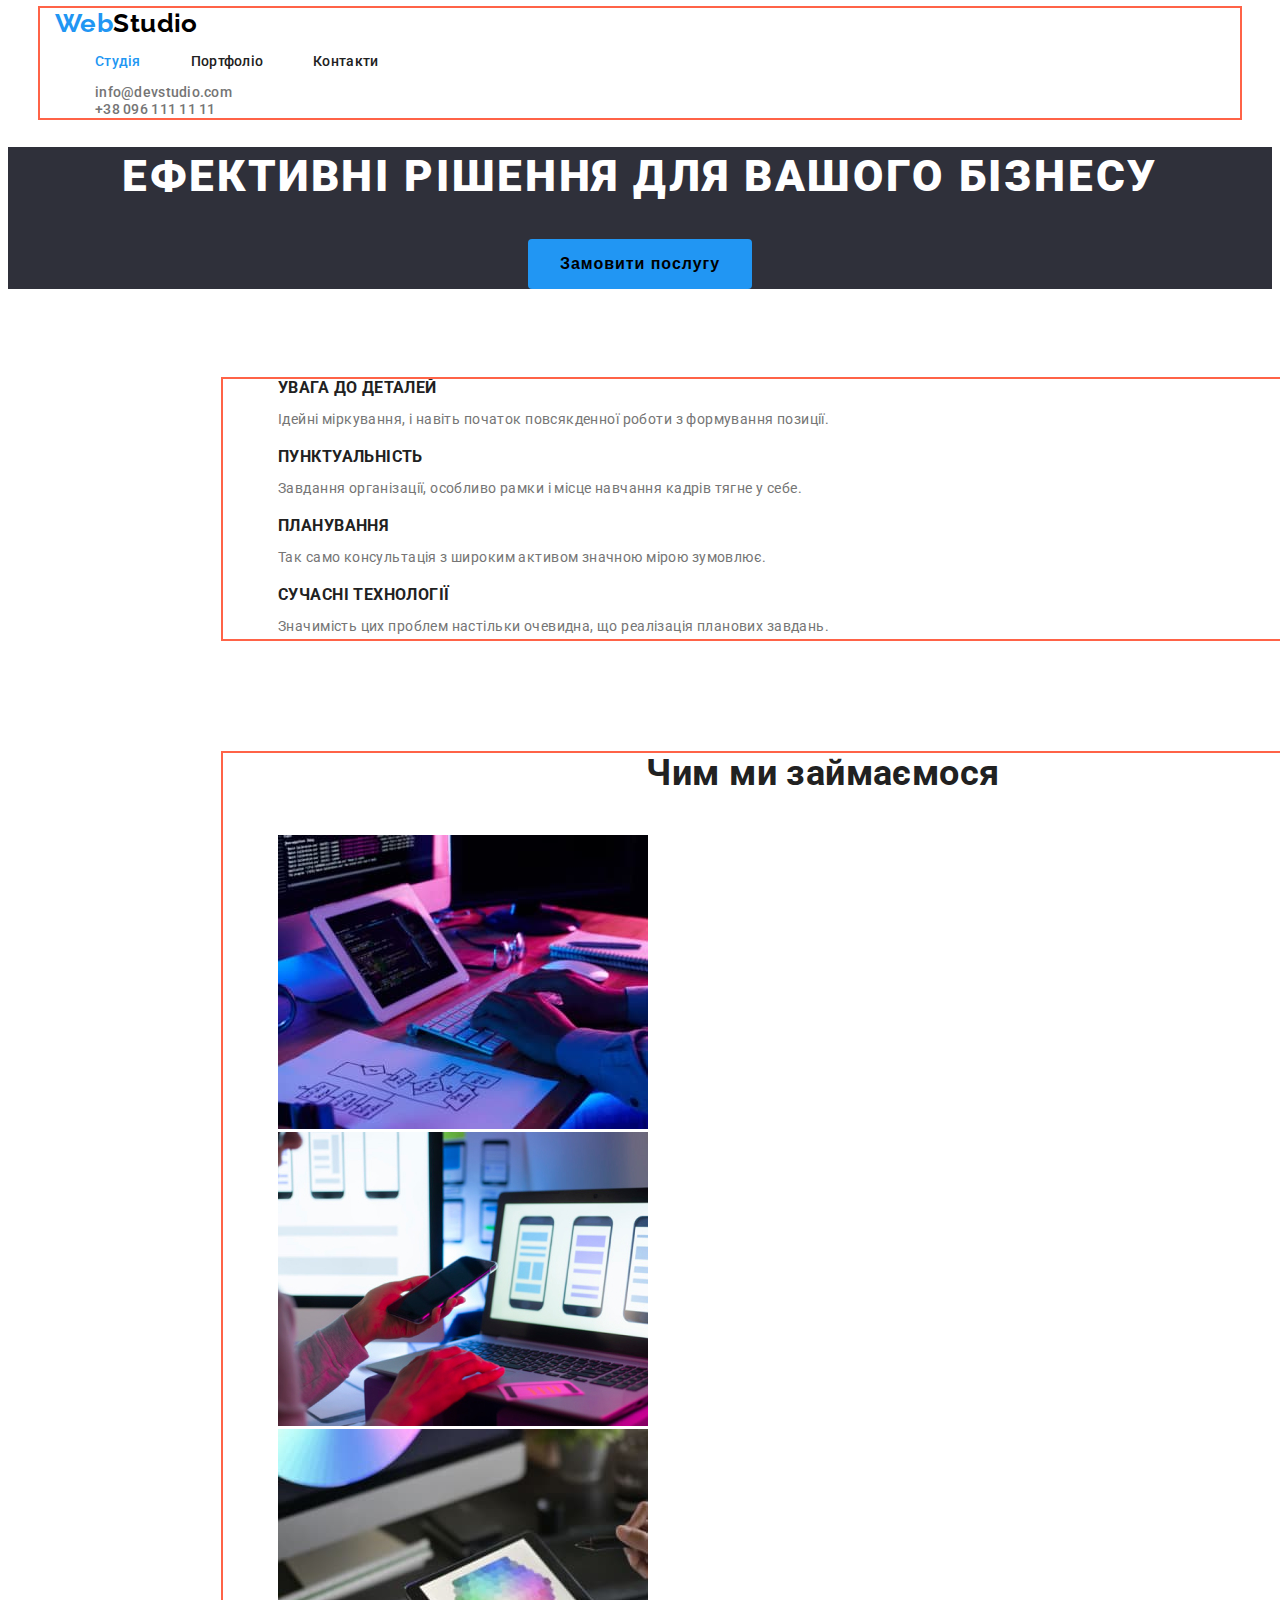
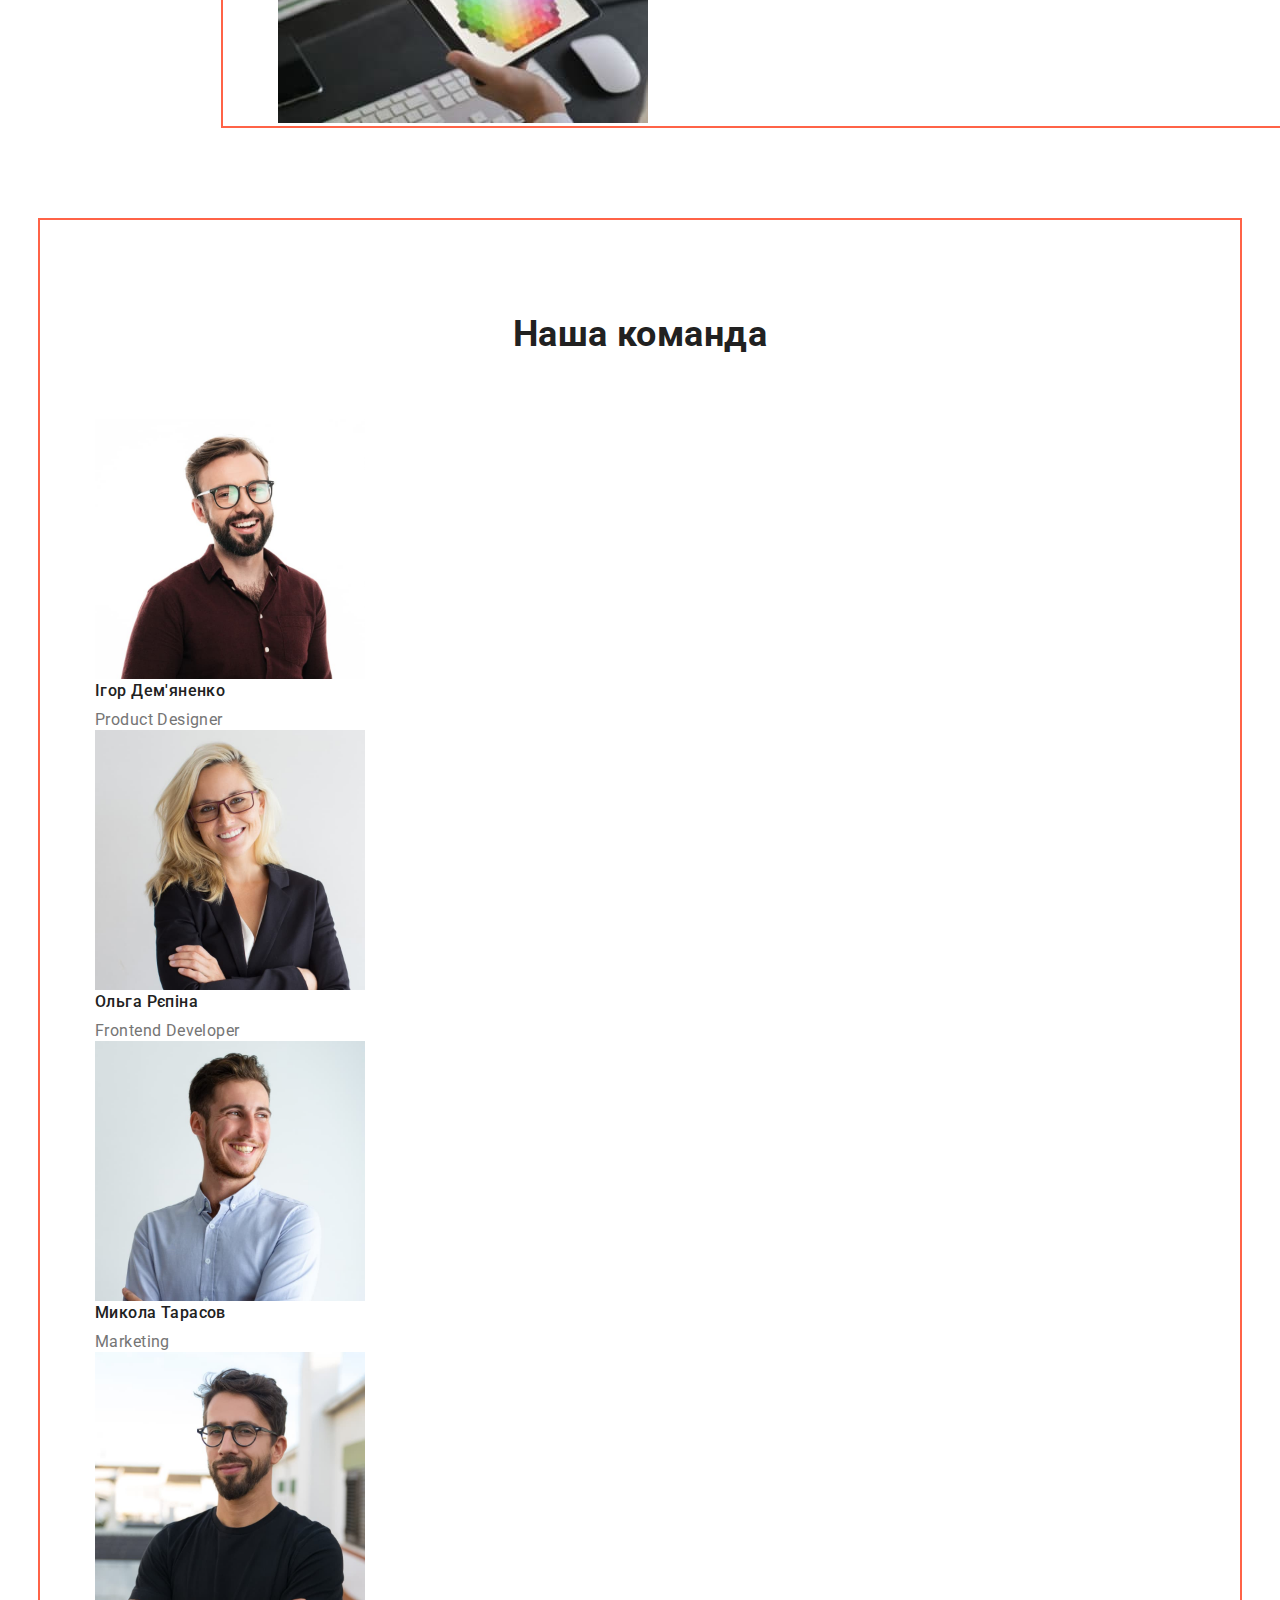
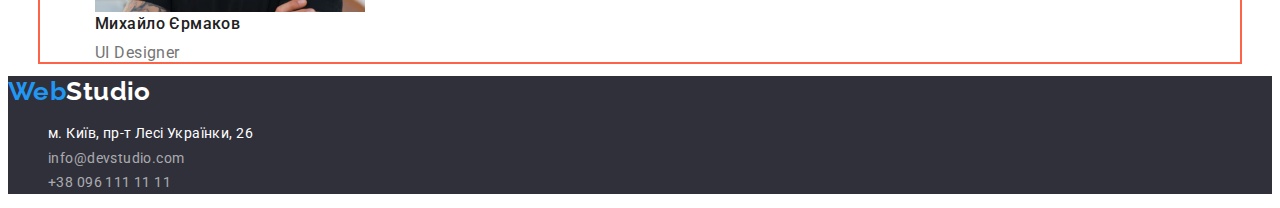
==== index.html @ e4b573ba "Додає код" ====
<!DOCTYPE html>
<html lang="uk">
<head>
    <meta charset="UTF-8">
    <meta http-equiv="X-UA-Compatible" content="IE=edge">
    <meta name="viewport" content="width=device-width, initial-scale=1.0">
    <title>Document</title>
   
    <link href="https://fonts.googleapis.com/css2?family=Raleway:wght@700&family=Roboto:wght@400;500;700;900&display=swap"
        rel="stylesheet">
    
    <link rel="stylesheet" href="./css/styles.css">
</head>
<body>

    <!-- Шапка сайта -->
    <header>
        <div class="container">
            <a lang="en" href="./index.html" class="header-logo"><span class="web">Web</span><span
                    class="header-studio">Studio</span></a>
            <nav>
                <ul class="header-list">
                    <li class="item"><a href="" class="link current">Студія</a></li>
                    <li class="item"><a href="./portfolio.html" class="link">Портфоліо</a></li>
                    <li class="item"><a href="" class="link">Контакти</a></li>
                </ul>
            </nav>
            <ul>
                <li><a href="mailto:info@devstudio.com" class="address-mail">info@devstudio.com</a></li>
                <li><a href="tel:+380961111111" class="address-tel">+38 096 111 11 11</a></li>
            </ul>
        </div>
    </header>
    
    <!-- Тіло сайта -->
    <main>
        <!--Секція герой-->
        <section class="hero-section">
            <h1 class="hero-title">ЕФЕКТИВНІ РІШЕННЯ ДЛЯ ВАШОГО БІЗНЕСУ</h1>
            <button type="button" class="hero-button">Замовити послугу</button>
        </section>
    
        <!--Наші особливості-->
        <section class="feature-section">
            <div class="container">
                <h2 class="visually-hidden">Наші особливості</h2>
                <ul>
                    <li>
                        <h3 class="feature-title">УВАГА ДО ДЕТАЛЕЙ</h3>
                        <p class="feature-text">Ідейні міркування, і навіть початок повсякденної роботи з формування позиції.</p>
                    </li>
                    <li>
                        <h3 class="feature-title">ПУНКТУАЛЬНІСТЬ</h3>
                        <p class="feature-text">Завдання організації, особливо рамки і місце навчання кадрів тягне у себе.</p>
                    </li>
                    <li>
                        <h3 class="feature-title">ПЛАНУВАННЯ</h3>
                        <p class="feature-text">Так само консультація з широким активом значною мірою зумовлює.</p>
                    </li>
                    <li>
                        <h3 class="feature-title">СУЧАСНІ ТЕХНОЛОГІЇ</h3>
                        <p class="feature-text">Значимість цих проблем настільки очевидна, що реалізація планових завдань.</p>
                    </li>
                </ul>
            </div>
        </section>
    
        <!--Що ми робимо?-->
        <section class="our-work-section">
            <div class="container">
                <h2 class="our-work-title">Чим ми займаємося</h2>
                <ul>
                    <li><img src="./images/img_1.jpg" alt="Написання коду" width="370"></li>
                    <li><img src="./images/img_2.jpg" alt="Створення дизайну проекту" width="370"></li>
                    <li><img src="./images/img_3.jpg" alt="Вибір кольорів для дизайну" width="370"></li>
                </ul>
            </div>
        </section>
    
        <!--Наша команда-->
        <section class="team-section">
            <div class="container">
                <h2 class="team-title">Наша команда</h2>
                <ul>
                    <li>
                        <img src="./images/img(2)_1.jpg" alt="Product Designer" width="270">
                        <h3 class="member-team-title">Ігор Дем'яненко</h3>
                        <p class="member-team-text">Product Designer</p>
                    </li>
                    <li>
                        <img src="./images/img(2)_2.jpg" alt="Frontend Developer" width="270">
                        <h3 class="member-team-title">Ольга Рєпіна</h3>
                        <p class="member-team-text">Frontend Developer</p>
                    </li>
                    <li>
                        <img src="./images/img(2)_3.jpg" alt="Marketing" width="270">
                        <h3 class="member-team-title">Микола Тарасов</h3>
                        <p class="member-team-text">Marketing</p>
                    </li>
                    <li>
                        <img src="./images/img(2)_4.jpg" alt="UI Designer" width="270">
                        <h3 class="member-team-title">Михайло Єрмаков</h3>
                        <p class="member-team-text">UI Designer</p>
                    </li>
                </ul>
            </div>
        </section>
    </main>
    
    <!-- Підвал -->
    <footer class="footer">
        <a lang="en" href="./index.html" class="footer-logo"><span class="web">Web</span><span class="footer-studio">Studio</span></a>
        <!-- Контакти -->
        <address class="address">
            <ul>
                <li><a href="https://goo.gl/maps/zjAsH4ex7NeBcbjW6" target="_blank" class="footer-link">м. Київ, пр-т Лесі Українки, 26</a></li>
                <li><a href="mailto:info@devstudio.com" class="address-footer-mail">info@devstudio.com</a></li>
                <li><a href="tel:+380961111111" class="address-footer-tel">+38 096 111 11 11</a></li>
            </ul>
        </address>
    </footer>
</body>
</html>
---- css/styles.css ----
/* INDEX.HTML */

:root {
    --primary-text-color: #757575;
    --title-text-color: #212121;
    --accent-color: #2196F3;
}

*,
*::before,
*::after {
    box-sizing: border-box;
}

body {
    font-family: 'Roboto', sans-serif;
    font-size: 14px;
    letter-spacing: 0.03em;
    color:#212121;
}

ul {
    list-style:none;
}

.container {
    margin-left: auto;
    margin-right: auto;
    width: 1200px;
    outline: 2px solid tomato;
    padding-left: 15px;
    padding-right: 15px;
}

/* header */

.header-logo {
    text-decoration: none;
}

.footer-logo {
    text-decoration: none;
}

.web {
    font-family: 'Raleway';
    font-weight: 700;
    font-size: 26px;
    line-height: 1.19;
    color: var(--accent-color);
}

.header-studio {
    font-family: 'Raleway';
    font-weight: 700;
    font-size: 26px;
    line-height: 1.19;
    color: #000000;
}

.footer-studio {
    font-family: 'Raleway';
    font-weight: 700;
    font-size: 26px;
    line-height: 1.19;
    color: #FFFFFF;
}

.header-list {
    display: flex;
}

.header-list .item {
    margin-right: 50px;
}

.header-list .item:last-child {
    margin-right: 0px;
}

.link.current {
    color: var(--accent-color)
}

.link {
    color: var(--title-text-color);
    font-weight: 500;
    line-height: 1.14;
    letter-spacing: 0.02em;
    text-decoration: none;
}

.link:hover,
.link:focus {
    color: var(--accent-color);
}

.address-mail,
.address-tel {
    color: var(--primary-text-color);
    font-weight: 500;
    line-height: 1.14;
    letter-spacing: 0.02em;
    text-decoration: none;
}
.address-mail:hover,
.address-mail:focus {
    color: var(--accent-color);
}

.address-tel:hover,
.address-tel:focus {
    color: var(--accent-color);
}

/* main */
.visually-hidden {
    position: absolute;
    white-space: nowrap;
    width: 1px;
    height: 1px;
    overflow: hidden;
    border: 0;
    padding: 0;
    clip: rect(0 0 0 0);
    clip-path: inset(50%);
    margin: -1px;
}

/* hero-section */
.hero-section {
    text-align: center;
    background-color: #2F303A;
}

.hero-title {
    margin-bottom: 32px;
    color: #FFFFFF;
    font-weight: 900;
    font-size: 44px;
    line-height: 1.36;
    text-align: center;
    letter-spacing: 0.06em;
    text-transform: uppercase;
}

.hero-button {
    display: inline-block;
    border: 0px;
    border-radius: 4px;
    padding: 10px 32px;

    background-color: var(--accent-color);
   
    font-weight: 700;
    font-size: 16px;
    line-height: 1.87;
    align-items: center;
    text-align: center;
    letter-spacing: 0.06em;
    cursor: pointer;
}

/* feature-section */
.feature-section {
    padding: 74px 215px 100px;
}

.feature-title {
    margin-bottom: 10px;

    color: var(--title-text-color);
    font-weight: 700;
    line-height: 1.14;
    text-transform: uppercase;
}

.feature-text {
    margin-top: 0px;
    color: var(--primary-text-color);
    line-height: 1.71;
}

/* our-work-section */

.our-work-section {
    margin: 0px 215px 94px;
}

.our-work-title {
    margin-top: 0px;
    margin-bottom: 40px;

    color: var(--title-text-color);
    font-weight: 700;
    font-size: 36px;
    line-height: 1.16;
    text-align: center;
}

.team-title {
    color: var(--title-text-color);
    font-weight: 700;
    font-size: 36px;
    line-height: 1.16;
    text-align: center;
}

/* team-section */
.team-title {
    margin: 0px;
    padding-top: 94px;
    padding-bottom: 50px;
}

.member-team-title {
    margin-top: 0px;
    margin-bottom: 10px;

    color: var(--title-text-color);
    font-weight: 500;
    font-size: 16px;
    line-height: 1.18;
}

.member-team-text {
    margin: 0px;

    color: var(--primary-text-color);
    font-size: 16px;
    line-height: 1.18;
}

/* footer */

.footer {
    background-color: #2F303A;
}

.footer-link {
    color: #FFFFFF;
    font-style: normal;
    line-height: 1.74;
    text-decoration: none;
}

.address-footer-mail,
.address-footer-tel {
    color: rgba(255, 255, 255, 0.6);
    font-style: normal;
    line-height: 1.74;
    text-decoration: none;
}

/* PORTFOLIO.HTML */

.portfolio-link {
    text-decoration: none;
}

.filter-list {
    font-family: inherit;
}

.filter-button {
    color: var(--title-text-color);
    background-color: #F5F4FA;
    font-weight: 500;
    font-size: 16px;
    line-height: 1.6;
    cursor: pointer;
}

.filter-button:hover,
.filter-button:focus {
    color: #FFFFFF;
    background: var(--accent-color);
}

.filter-title {
    color: var(--title-text-color);
    font-weight: 700;
    font-size: 18px;
    line-height: 2;    
    letter-spacing: 0.06em;
}

.filter-text {
    color: var(--primary-text-color);
    font-size: 16px;
    line-height: 1.87;
}
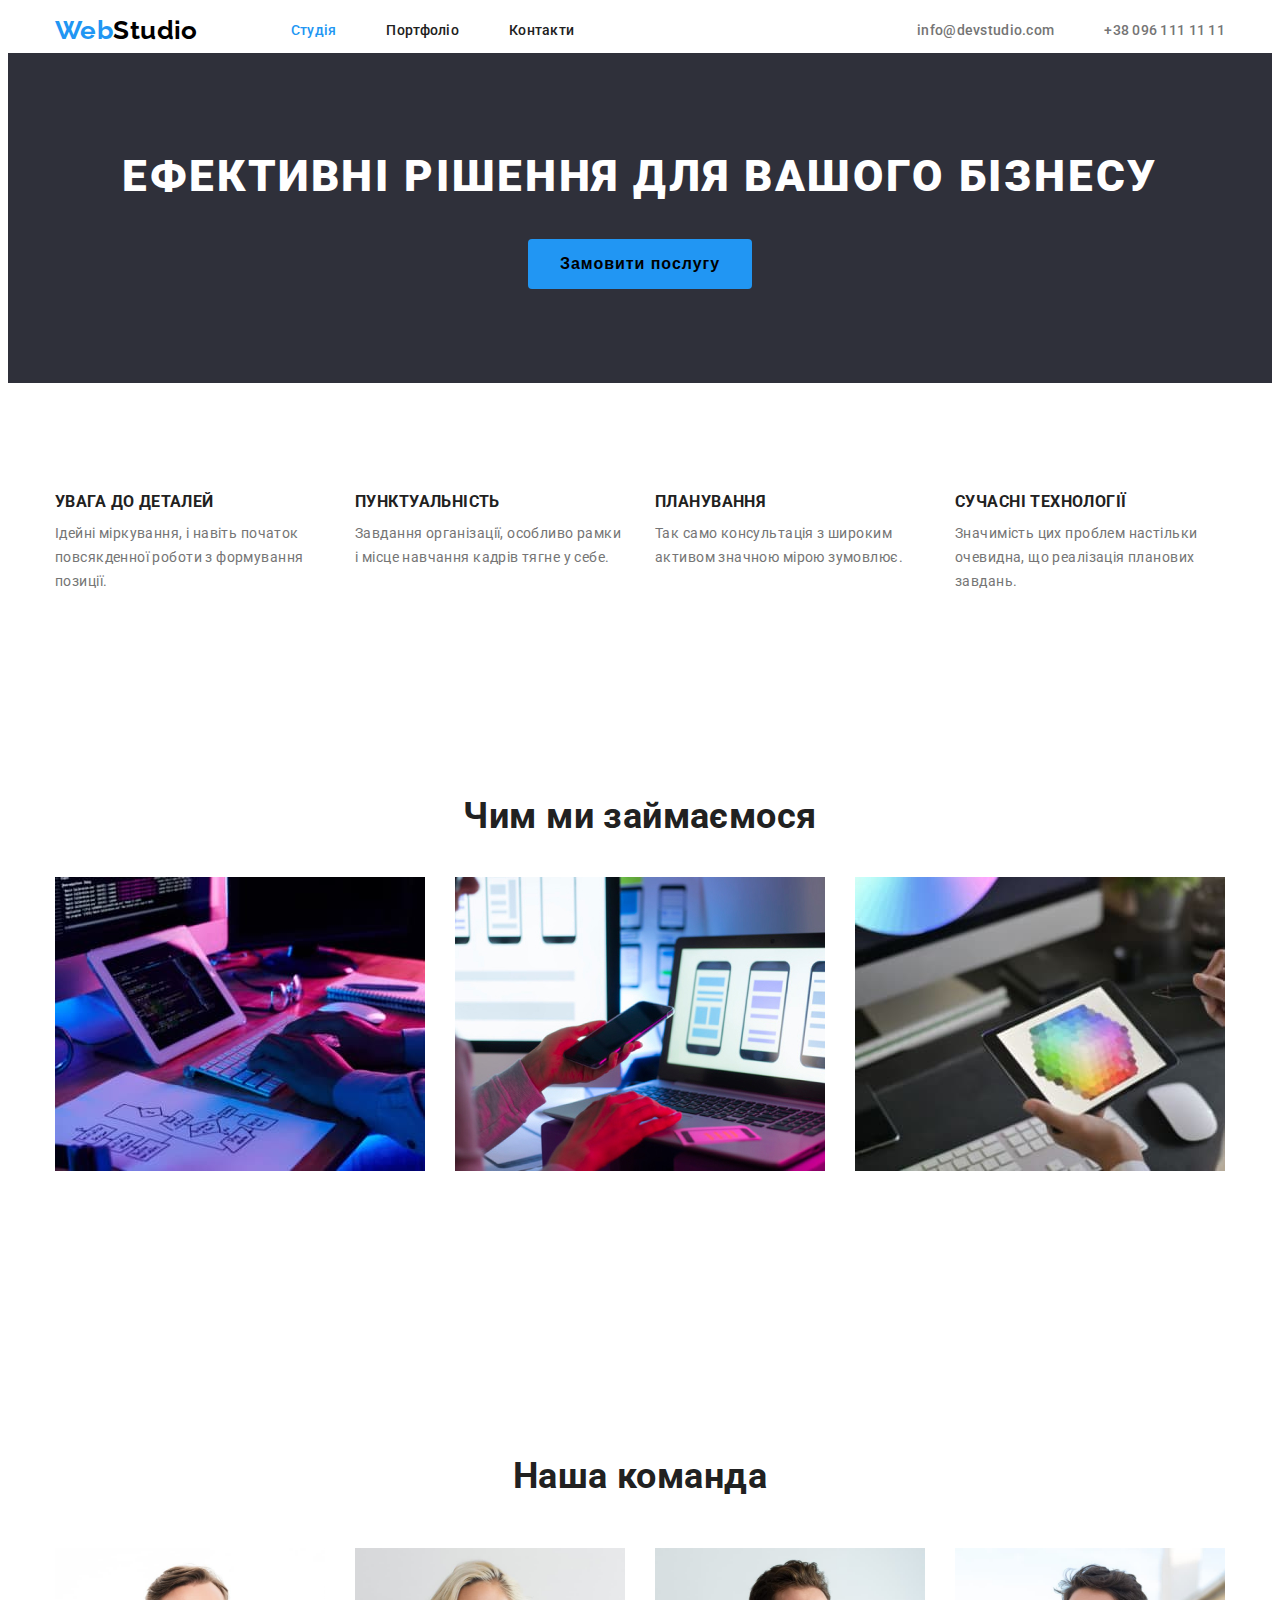
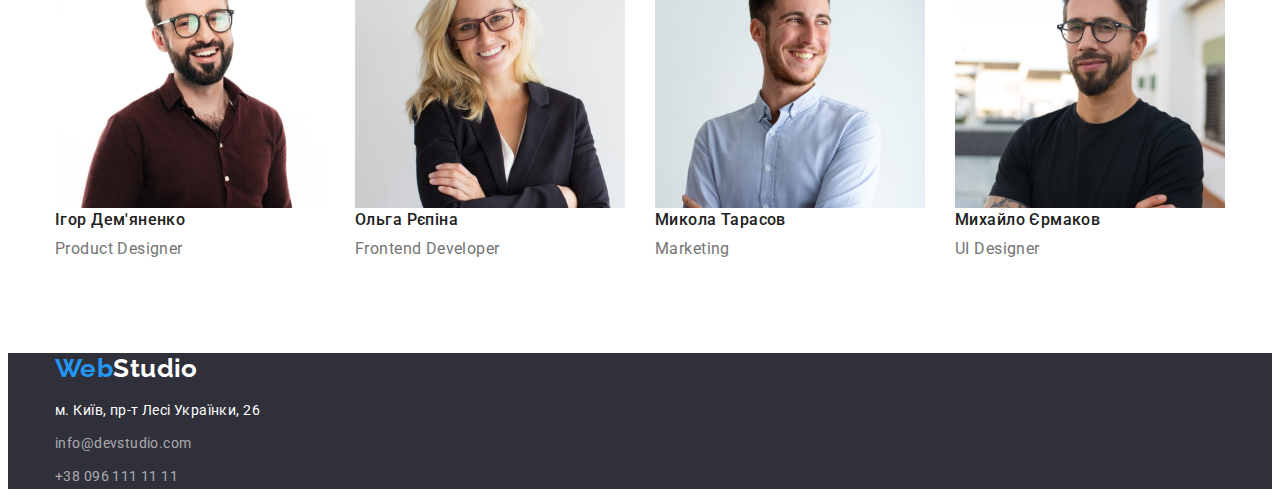
==== commit d30b3f36: "Написав код" ====
--- a/index.html
+++ b/index.html
@@ -15,49 +15,50 @@
 
     <!-- Шапка сайта -->
     <header>
-        <div class="container">
-            <a lang="en" href="./index.html" class="header-logo"><span class="web">Web</span><span
-                    class="header-studio">Studio</span></a>
-            <nav>
-                <ul class="header-list">
-                    <li class="item"><a href="" class="link current">Студія</a></li>
-                    <li class="item"><a href="./portfolio.html" class="link">Портфоліо</a></li>
-                    <li class="item"><a href="" class="link">Контакти</a></li>
-                </ul>
-            </nav>
-            <ul>
-                <li><a href="mailto:info@devstudio.com" class="address-mail">info@devstudio.com</a></li>
-                <li><a href="tel:+380961111111" class="address-tel">+38 096 111 11 11</a></li>
+        <nav class="container main-nav">
+            <a lang="en" href="./index.html" class="header-logo"><span class="web">Web</span><span class="header-studio">Studio</span></a>
+
+            <ul class="header-list">
+                <li class="item"><a href="" class="link current">Студія</a></li>
+                <li class="item"><a href="./portfolio.html" class="link">Портфоліо</a></li>
+                <li class="item"><a href="" class="link">Контакти</a></li>
             </ul>
-        </div>
+
+            <ul class="header-address-list">
+                <li class="item"><a href="mailto:info@devstudio.com" class="address-mail">info@devstudio.com</a></li>
+                <li class="item"><a href="tel:+380961111111" class="address-tel">+38 096 111 11 11</a></li>
+            </ul>
+        </nav>
     </header>
     
     <!-- Тіло сайта -->
     <main>
         <!--Секція герой-->
         <section class="hero-section">
-            <h1 class="hero-title">ЕФЕКТИВНІ РІШЕННЯ ДЛЯ ВАШОГО БІЗНЕСУ</h1>
-            <button type="button" class="hero-button">Замовити послугу</button>
+            <div class="container">
+                <h1 class="hero-title">ЕФЕКТИВНІ РІШЕННЯ ДЛЯ ВАШОГО БІЗНЕСУ</h1>
+                <button type="button" class="hero-button">Замовити послугу</button>
+            </div>
         </section>
     
         <!--Наші особливості-->
         <section class="feature-section">
-            <div class="container">
+            <div class="container main-feature">
                 <h2 class="visually-hidden">Наші особливості</h2>
-                <ul>
-                    <li>
+                <ul class="feature-list">
+                    <li class="item">
                         <h3 class="feature-title">УВАГА ДО ДЕТАЛЕЙ</h3>
                         <p class="feature-text">Ідейні міркування, і навіть початок повсякденної роботи з формування позиції.</p>
                     </li>
-                    <li>
+                    <li class="item">
                         <h3 class="feature-title">ПУНКТУАЛЬНІСТЬ</h3>
                         <p class="feature-text">Завдання організації, особливо рамки і місце навчання кадрів тягне у себе.</p>
                     </li>
-                    <li>
+                    <li class="item">
                         <h3 class="feature-title">ПЛАНУВАННЯ</h3>
                         <p class="feature-text">Так само консультація з широким активом значною мірою зумовлює.</p>
                     </li>
-                    <li>
+                    <li class="item">
                         <h3 class="feature-title">СУЧАСНІ ТЕХНОЛОГІЇ</h3>
                         <p class="feature-text">Значимість цих проблем настільки очевидна, що реалізація планових завдань.</p>
                     </li>
@@ -69,10 +70,10 @@
         <section class="our-work-section">
             <div class="container">
                 <h2 class="our-work-title">Чим ми займаємося</h2>
-                <ul>
-                    <li><img src="./images/img_1.jpg" alt="Написання коду" width="370"></li>
-                    <li><img src="./images/img_2.jpg" alt="Створення дизайну проекту" width="370"></li>
-                    <li><img src="./images/img_3.jpg" alt="Вибір кольорів для дизайну" width="370"></li>
+                <ul class="work-list">
+                    <li class="item"><img src="./images/img_1.jpg" alt="Написання коду" width="370"></li>
+                    <li class="item"><img src="./images/img_2.jpg" alt="Створення дизайну проекту" width="370"></li>
+                    <li class="item"><img src="./images/img_3.jpg" alt="Вибір кольорів для дизайну" width="370"></li>
                 </ul>
             </div>
         </section>
@@ -81,23 +82,23 @@
         <section class="team-section">
             <div class="container">
                 <h2 class="team-title">Наша команда</h2>
-                <ul>
-                    <li>
+                <ul class="team-list">
+                    <li class="item">
                         <img src="./images/img(2)_1.jpg" alt="Product Designer" width="270">
                         <h3 class="member-team-title">Ігор Дем'яненко</h3>
                         <p class="member-team-text">Product Designer</p>
                     </li>
-                    <li>
+                    <li class="item">
                         <img src="./images/img(2)_2.jpg" alt="Frontend Developer" width="270">
                         <h3 class="member-team-title">Ольга Рєпіна</h3>
                         <p class="member-team-text">Frontend Developer</p>
                     </li>
-                    <li>
+                    <li class="item">
                         <img src="./images/img(2)_3.jpg" alt="Marketing" width="270">
                         <h3 class="member-team-title">Микола Тарасов</h3>
                         <p class="member-team-text">Marketing</p>
                     </li>
-                    <li>
+                    <li class="item">
                         <img src="./images/img(2)_4.jpg" alt="UI Designer" width="270">
                         <h3 class="member-team-title">Михайло Єрмаков</h3>
                         <p class="member-team-text">UI Designer</p>
@@ -109,15 +110,19 @@
     
     <!-- Підвал -->
     <footer class="footer">
-        <a lang="en" href="./index.html" class="footer-logo"><span class="web">Web</span><span class="footer-studio">Studio</span></a>
-        <!-- Контакти -->
-        <address class="address">
-            <ul>
-                <li><a href="https://goo.gl/maps/zjAsH4ex7NeBcbjW6" target="_blank" class="footer-link">м. Київ, пр-т Лесі Українки, 26</a></li>
-                <li><a href="mailto:info@devstudio.com" class="address-footer-mail">info@devstudio.com</a></li>
-                <li><a href="tel:+380961111111" class="address-footer-tel">+38 096 111 11 11</a></li>
-            </ul>
-        </address>
+        <div class="container">
+            <a lang="en" href="./index.html" class="footer-logo"><span class="web">Web</span><span
+                    class="footer-studio">Studio</span></a>
+            <!-- Контакти -->
+            <address class="address">
+                <ul class="footer-list">
+                    <li class="item"><a href="https://goo.gl/maps/zjAsH4ex7NeBcbjW6" target="_blank" class="footer-link">м. Київ,
+                            пр-т Лесі Українки, 26</a></li>
+                    <li class="item"><a href="mailto:info@devstudio.com" class="address-footer-mail">info@devstudio.com</a></li>
+                    <li class="item"><a href="tel:+380961111111" class="address-footer-tel">+38 096 111 11 11</a></li>
+                </ul>
+            </address>
+        </div>
     </footer>
 </body>
 </html>--- a/css/styles.css
+++ b/css/styles.css
@@ -24,21 +24,22 @@
 }
 
 .container {
+    padding-left: 15px;
+    padding-right: 15px;
     margin-left: auto;
     margin-right: auto;
+
     width: 1200px;
-    outline: 2px solid tomato;
-    padding-left: 15px;
-    padding-right: 15px;
+    /* outline: 2px solid tomato; */
 }
 
 /* header */
+.main-nav {
+    display: flex;
+    align-items: center;
+}
 
 .header-logo {
-    text-decoration: none;
-}
-
-.footer-logo {
     text-decoration: none;
 }
 
@@ -68,6 +69,8 @@
 
 .header-list {
     display: flex;
+    padding: 0px;
+    margin-left: 93px;
 }
 
 .header-list .item {
@@ -93,6 +96,16 @@
 .link:hover,
 .link:focus {
     color: var(--accent-color);
+}
+
+.header-address-list {
+    display: flex;
+    padding: 0;
+    margin-left: auto;
+}
+
+.header-address-list .item + .item {
+    margin-left: 50px;
 }
 
 .address-mail,
@@ -129,11 +142,15 @@
 
 /* hero-section */
 .hero-section {
+    padding-top: 94px;
+    padding-bottom: 94px;
+
     text-align: center;
     background-color: #2F303A;
 }
 
 .hero-title {
+    margin-top: 0;
     margin-bottom: 32px;
     color: #FFFFFF;
     font-weight: 900;
@@ -163,7 +180,25 @@
 
 /* feature-section */
 .feature-section {
-    padding: 74px 215px 100px;
+    padding-top: 94px;
+    padding-bottom: 94px;
+    margin: 0;
+}
+
+.feature-list {
+    display: flex;
+    margin: 0;
+    padding: 0;
+}
+
+.feature-list .item {
+    margin-right: 30px;
+
+    width: 270px;
+}
+
+.feature-list .item:last-child {
+    margin-right: 0px;
 }
 
 .feature-title {
@@ -184,7 +219,23 @@
 /* our-work-section */
 
 .our-work-section {
-    margin: 0px 215px 94px;
+    padding-top: 94px;
+    padding-bottom: 94px;
+    margin: 0;
+}
+
+.work-list {
+    display: flex;
+    margin: 0;
+    padding: 0;
+}
+
+.work-list .item {
+    margin-right: 30px;
+}
+
+.work-list .item:last-child {
+    margin-right: 0px;
 }
 
 .our-work-title {
@@ -198,7 +249,31 @@
     text-align: center;
 }
 
+/* team-section */
+.team-section {
+    padding-top: 94px;
+    padding-bottom: 94px;
+}
+
+.team-list {
+    display: flex;
+    margin: 0;
+    padding: 0;
+}
+
+.team-list .item {
+    margin-right: 30px;
+}
+
+.team-list .item:last-child {
+    margin-right: 0px;
+}
+
 .team-title {
+    margin: 0px;
+    padding-top: 94px;
+    padding-bottom: 50px;
+
     color: var(--title-text-color);
     font-weight: 700;
     font-size: 36px;
@@ -206,13 +281,6 @@
     text-align: center;
 }
 
-/* team-section */
-.team-title {
-    margin: 0px;
-    padding-top: 94px;
-    padding-bottom: 50px;
-}
-
 .member-team-title {
     margin-top: 0px;
     margin-bottom: 10px;
@@ -235,6 +303,24 @@
 
 .footer {
     background-color: #2F303A;
+}
+
+.footer-logo {
+    margin-bottom: 20px;
+
+    text-decoration: none;
+}
+
+.footer-list {
+    padding: 0;
+}
+
+.footer-list .item {
+    width: 230px;
+}
+
+.footer-list .item {
+    margin-bottom: 9px;
 }
 
 .footer-link {
@@ -253,17 +339,34 @@
 }
 
 /* PORTFOLIO.HTML */
-
-.portfolio-link {
-    text-decoration: none;
+.filter-section {
+    padding-top: 94px;
+    padding-bottom: 94px;
+    margin: 0;
 }
 
 .filter-list {
+    display: flex;
+    margin: 0;
+    padding: 0px;
+    justify-content: center;
+}
+
+.filter-list .item {
+    margin-right: 8px;
+}
+
+.filter-list .item:last-child {
+    margin-right: 0px;
+}
+
+.filter-button {
+    padding: 6px 22px;
+    border: 0px;
+    border-radius: 4px;
+
+    color: var(--title-text-color);
     font-family: inherit;
-}
-
-.filter-button {
-    color: var(--title-text-color);
     background-color: #F5F4FA;
     font-weight: 500;
     font-size: 16px;
@@ -277,6 +380,37 @@
     background: var(--accent-color);
 }
 
+/* Роботи */
+.port-work-section {
+    padding-top: 94px;
+    padding-bottom: 94px;
+    margin: 0;
+}
+
+.port-work-list {
+    display: flex;
+    margin: 0;
+    padding: 0px;
+    flex-wrap: wrap;
+}
+
+.port-work-list .item {
+    margin-right: 30px;
+    margin-bottom: 30px;
+}
+
+.port-work-list .item:nth-child(3n) {
+    margin-right: 0px;
+}
+
+.port-work-list .item:nth-child(n + 7) {
+    margin-bottom: 0px;
+}
+
+.portfolio-link {
+    text-decoration: none;
+}
+
 .filter-title {
     color: var(--title-text-color);
     font-weight: 700;
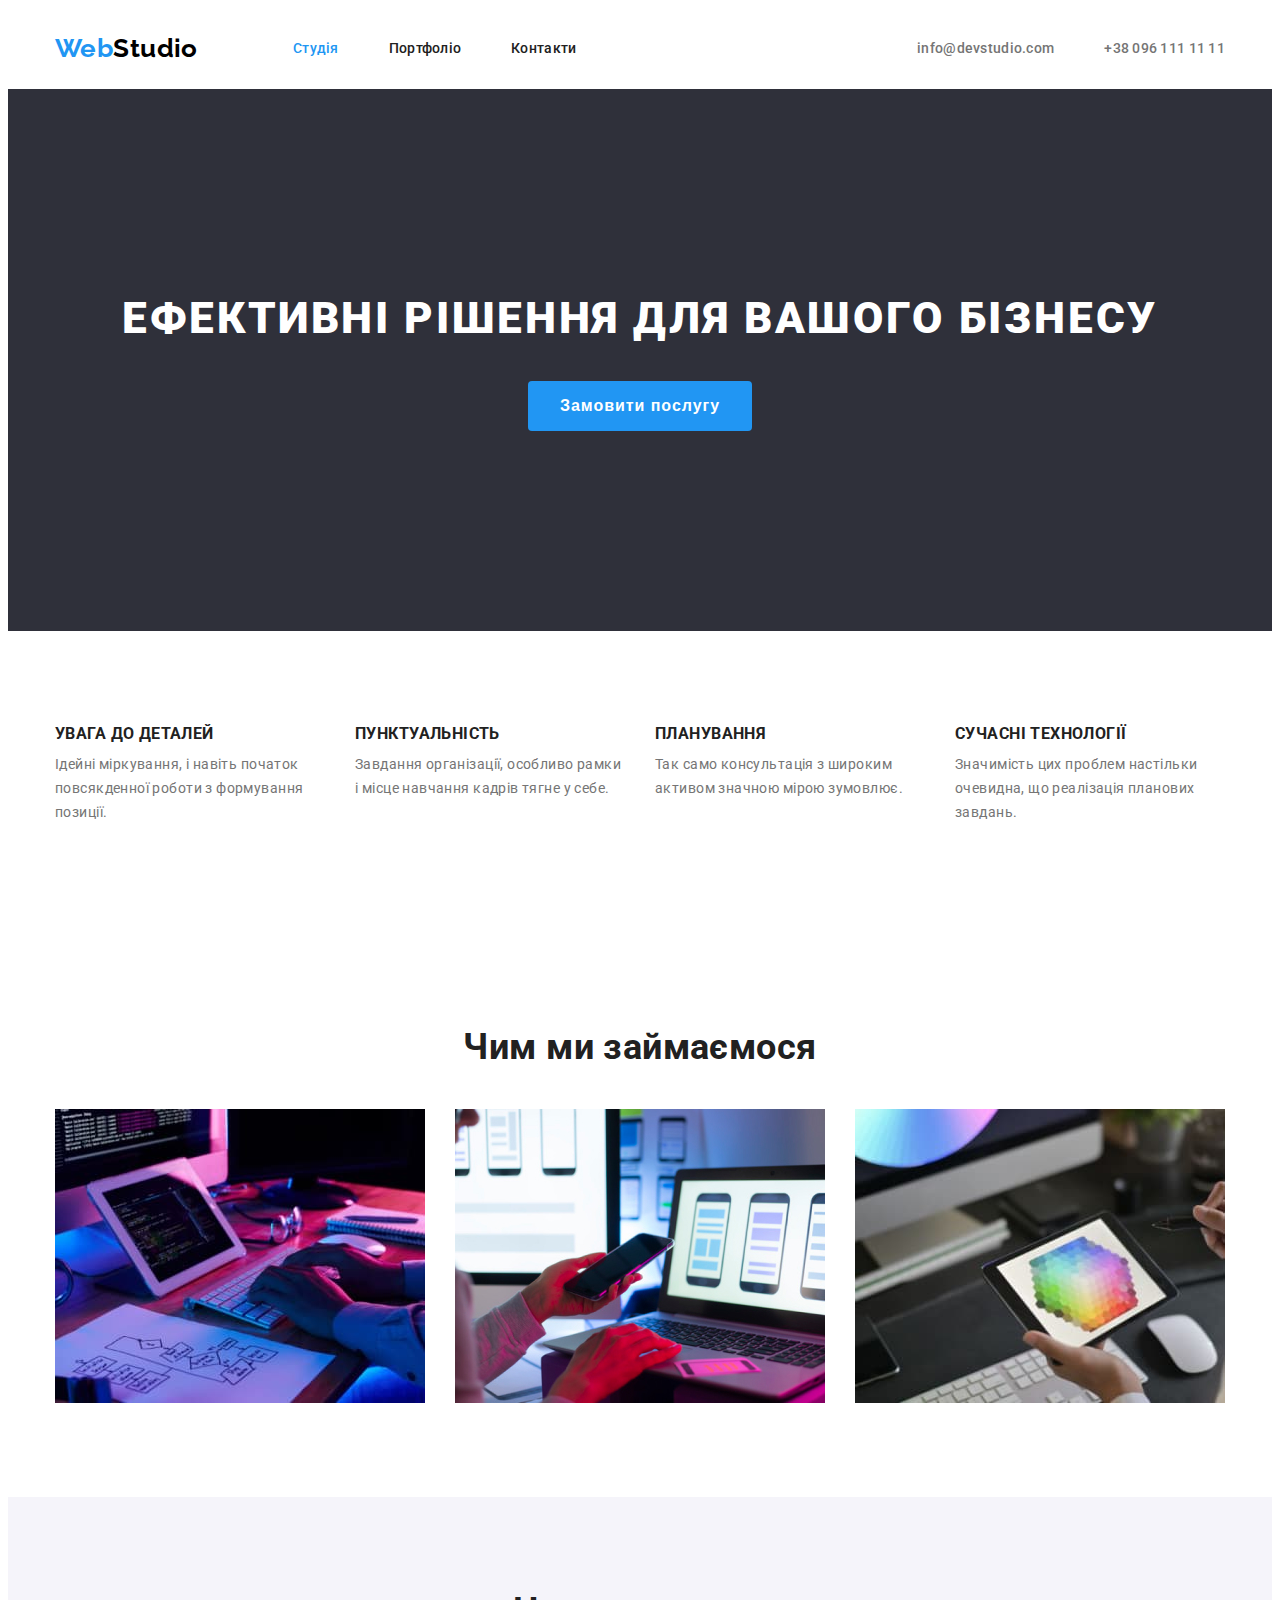
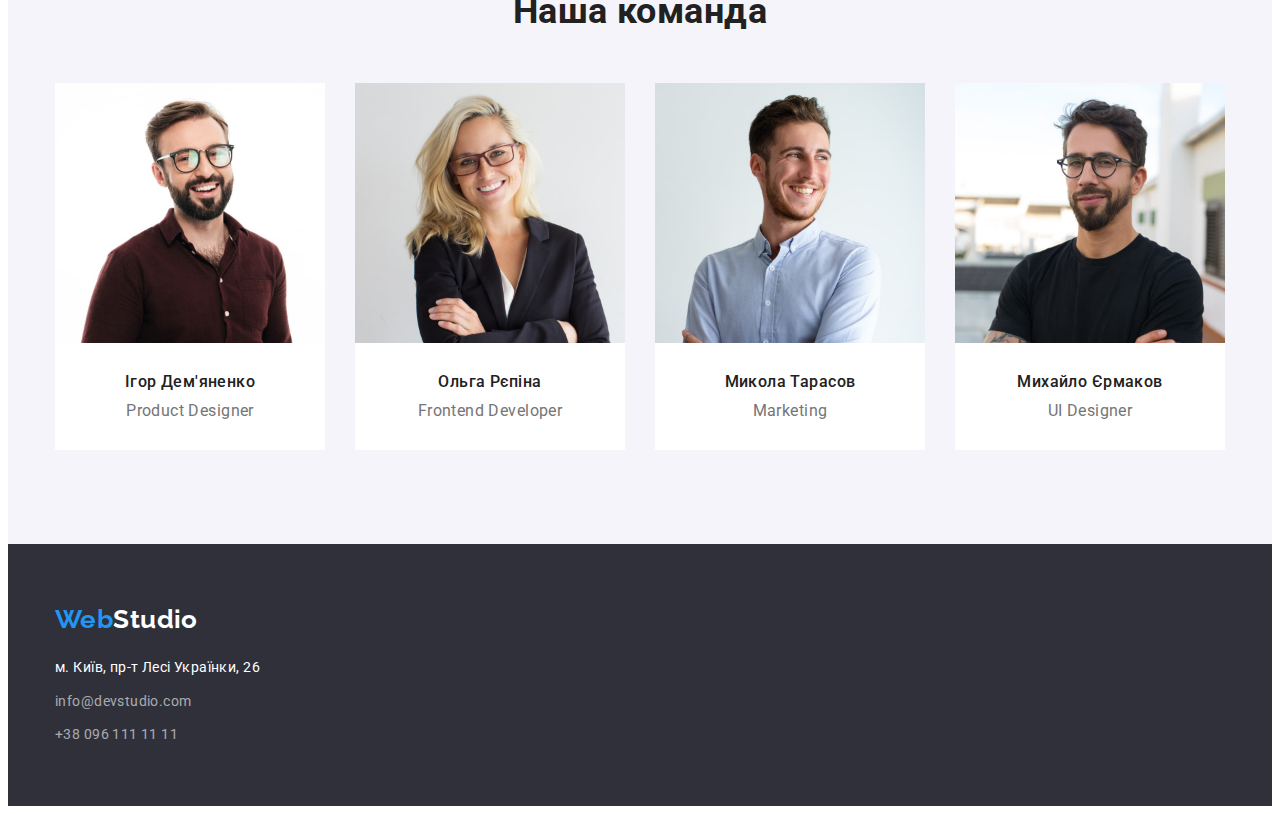
==== commit 1ec32118: "Редагує код" ====
--- a/index.html
+++ b/index.html
@@ -35,14 +35,14 @@
     <main>
         <!--Секція герой-->
         <section class="hero-section">
-            <div class="container">
+            <div class="container main-hero">
                 <h1 class="hero-title">ЕФЕКТИВНІ РІШЕННЯ ДЛЯ ВАШОГО БІЗНЕСУ</h1>
                 <button type="button" class="hero-button">Замовити послугу</button>
             </div>
         </section>
     
         <!--Наші особливості-->
-        <section class="feature-section">
+        <section class="section">
             <div class="container main-feature">
                 <h2 class="visually-hidden">Наші особливості</h2>
                 <ul class="feature-list">
@@ -67,39 +67,39 @@
         </section>
     
         <!--Що ми робимо?-->
-        <section class="our-work-section">
+        <section class="section">
             <div class="container">
                 <h2 class="our-work-title">Чим ми займаємося</h2>
                 <ul class="work-list">
-                    <li class="item"><img src="./images/img_1.jpg" alt="Написання коду" width="370"></li>
-                    <li class="item"><img src="./images/img_2.jpg" alt="Створення дизайну проекту" width="370"></li>
-                    <li class="item"><img src="./images/img_3.jpg" alt="Вибір кольорів для дизайну" width="370"></li>
+                    <li class="item"><img src="./images/img_1.jpg" alt="Написання коду"></li>
+                    <li class="item"><img src="./images/img_2.jpg" alt="Створення дизайну проекту"></li>
+                    <li class="item"><img src="./images/img_3.jpg" alt="Вибір кольорів для дизайну"></li>
                 </ul>
             </div>
         </section>
     
         <!--Наша команда-->
-        <section class="team-section">
+        <section class="section main-team">
             <div class="container">
                 <h2 class="team-title">Наша команда</h2>
                 <ul class="team-list">
                     <li class="item">
-                        <img src="./images/img(2)_1.jpg" alt="Product Designer" width="270">
+                        <img src="./images/img(2)_1.jpg" alt="Product Designer">
                         <h3 class="member-team-title">Ігор Дем'яненко</h3>
                         <p class="member-team-text">Product Designer</p>
                     </li>
                     <li class="item">
-                        <img src="./images/img(2)_2.jpg" alt="Frontend Developer" width="270">
+                        <img src="./images/img(2)_2.jpg" alt="Frontend Developer">
                         <h3 class="member-team-title">Ольга Рєпіна</h3>
                         <p class="member-team-text">Frontend Developer</p>
                     </li>
                     <li class="item">
-                        <img src="./images/img(2)_3.jpg" alt="Marketing" width="270">
+                        <img src="./images/img(2)_3.jpg" alt="Marketing">
                         <h3 class="member-team-title">Микола Тарасов</h3>
                         <p class="member-team-text">Marketing</p>
                     </li>
                     <li class="item">
-                        <img src="./images/img(2)_4.jpg" alt="UI Designer" width="270">
+                        <img src="./images/img(2)_4.jpg" alt="UI Designer">
                         <h3 class="member-team-title">Михайло Єрмаков</h3>
                         <p class="member-team-text">UI Designer</p>
                     </li>
@@ -111,8 +111,7 @@
     <!-- Підвал -->
     <footer class="footer">
         <div class="container">
-            <a lang="en" href="./index.html" class="footer-logo"><span class="web">Web</span><span
-                    class="footer-studio">Studio</span></a>
+            <a lang="en" href="./index.html" class="footer-logo"><span class="footer-web">Web</span><span class="footer-studio">Studio</span></a>
             <!-- Контакти -->
             <address class="address">
                 <ul class="footer-list">
--- a/css/styles.css
+++ b/css/styles.css
@@ -4,12 +4,6 @@
     --primary-text-color: #757575;
     --title-text-color: #212121;
     --accent-color: #2196F3;
-}
-
-*,
-*::before,
-*::after {
-    box-sizing: border-box;
 }
 
 body {
@@ -21,6 +15,22 @@
 
 ul {
     list-style:none;
+    margin: 0;padding: 0;
+}
+
+h1,
+h2,
+h3,
+h4,
+h5,
+h6 {
+    margin: 0;
+}
+
+img {
+    display: block;
+    max-width: 100%;
+    height: auto;
 }
 
 .container {
@@ -29,7 +39,7 @@
     margin-left: auto;
     margin-right: auto;
 
-    width: 1200px;
+    width: 1170px;
     /* outline: 2px solid tomato; */
 }
 
@@ -40,7 +50,11 @@
 }
 
 .header-logo {
-    text-decoration: none;
+    padding-top: 25px;
+    padding-bottom: 25px;
+    text-decoration: none;
+
+    width: 145px;
 }
 
 .web {
@@ -59,6 +73,14 @@
     color: #000000;
 }
 
+.footer-web {
+    font-family: 'Raleway';
+    font-weight: 700;
+    font-size: 26px;
+    line-height: 1.19;
+    color: var(--accent-color);
+}
+
 .footer-studio {
     font-family: 'Raleway';
     font-weight: 700;
@@ -69,7 +91,6 @@
 
 .header-list {
     display: flex;
-    padding: 0px;
     margin-left: 93px;
 }
 
@@ -100,7 +121,6 @@
 
 .header-address-list {
     display: flex;
-    padding: 0;
     margin-left: auto;
 }
 
@@ -140,11 +160,13 @@
     margin: -1px;
 }
 
+.section {
+    padding-top: 94px;
+    padding-bottom: 94px;
+}
+
 /* hero-section */
 .hero-section {
-    padding-top: 94px;
-    padding-bottom: 94px;
-
     text-align: center;
     background-color: #2F303A;
 }
@@ -152,6 +174,7 @@
 .hero-title {
     margin-top: 0;
     margin-bottom: 32px;
+
     color: #FFFFFF;
     font-weight: 900;
     font-size: 44px;
@@ -167,6 +190,7 @@
     border-radius: 4px;
     padding: 10px 32px;
 
+    color: #FFFFFF;
     background-color: var(--accent-color);
    
     font-weight: 700;
@@ -178,13 +202,12 @@
     cursor: pointer;
 }
 
+.main-hero {
+    padding-top: 200px;
+    padding-bottom: 200px;
+}
+
 /* feature-section */
-.feature-section {
-    padding-top: 94px;
-    padding-bottom: 94px;
-    margin: 0;
-}
-
 .feature-list {
     display: flex;
     margin: 0;
@@ -217,17 +240,8 @@
 }
 
 /* our-work-section */
-
-.our-work-section {
-    padding-top: 94px;
-    padding-bottom: 94px;
-    margin: 0;
-}
-
 .work-list {
     display: flex;
-    margin: 0;
-    padding: 0;
 }
 
 .work-list .item {
@@ -250,9 +264,8 @@
 }
 
 /* team-section */
-.team-section {
-    padding-top: 94px;
-    padding-bottom: 94px;
+.main-team {
+    background-color: #F5F4FA;
 }
 
 .team-list {
@@ -263,6 +276,8 @@
 
 .team-list .item {
     margin-right: 30px;
+
+    background-color: #FFFFFF;
 }
 
 .team-list .item:last-child {
@@ -270,9 +285,7 @@
 }
 
 .team-title {
-    margin: 0px;
-    padding-top: 94px;
-    padding-bottom: 50px;
+    margin-bottom: 50px;
 
     color: var(--title-text-color);
     font-weight: 700;
@@ -282,10 +295,11 @@
 }
 
 .member-team-title {
-    margin-top: 0px;
+    margin-top: 30px;
     margin-bottom: 10px;
 
     color: var(--title-text-color);
+    text-align: center;
     font-weight: 500;
     font-size: 16px;
     line-height: 1.18;
@@ -293,8 +307,10 @@
 
 .member-team-text {
     margin: 0px;
+    padding-bottom: 30px;
 
     color: var(--primary-text-color);
+    text-align: center;
     font-size: 16px;
     line-height: 1.18;
 }
@@ -306,21 +322,22 @@
 }
 
 .footer-logo {
-    margin-bottom: 20px;
-
+    display: inline-block;
+    padding-top: 60px;
+    padding-bottom: 20px;
     text-decoration: none;
 }
 
 .footer-list {
-    padding: 0;
-}
-
-.footer-list .item {
-    width: 230px;
+    padding-bottom: 60px;
 }
 
 .footer-list .item {
     margin-bottom: 9px;
+}
+
+.footer-list .item:last-child {
+    margin-bottom: 0px;
 }
 
 .footer-link {
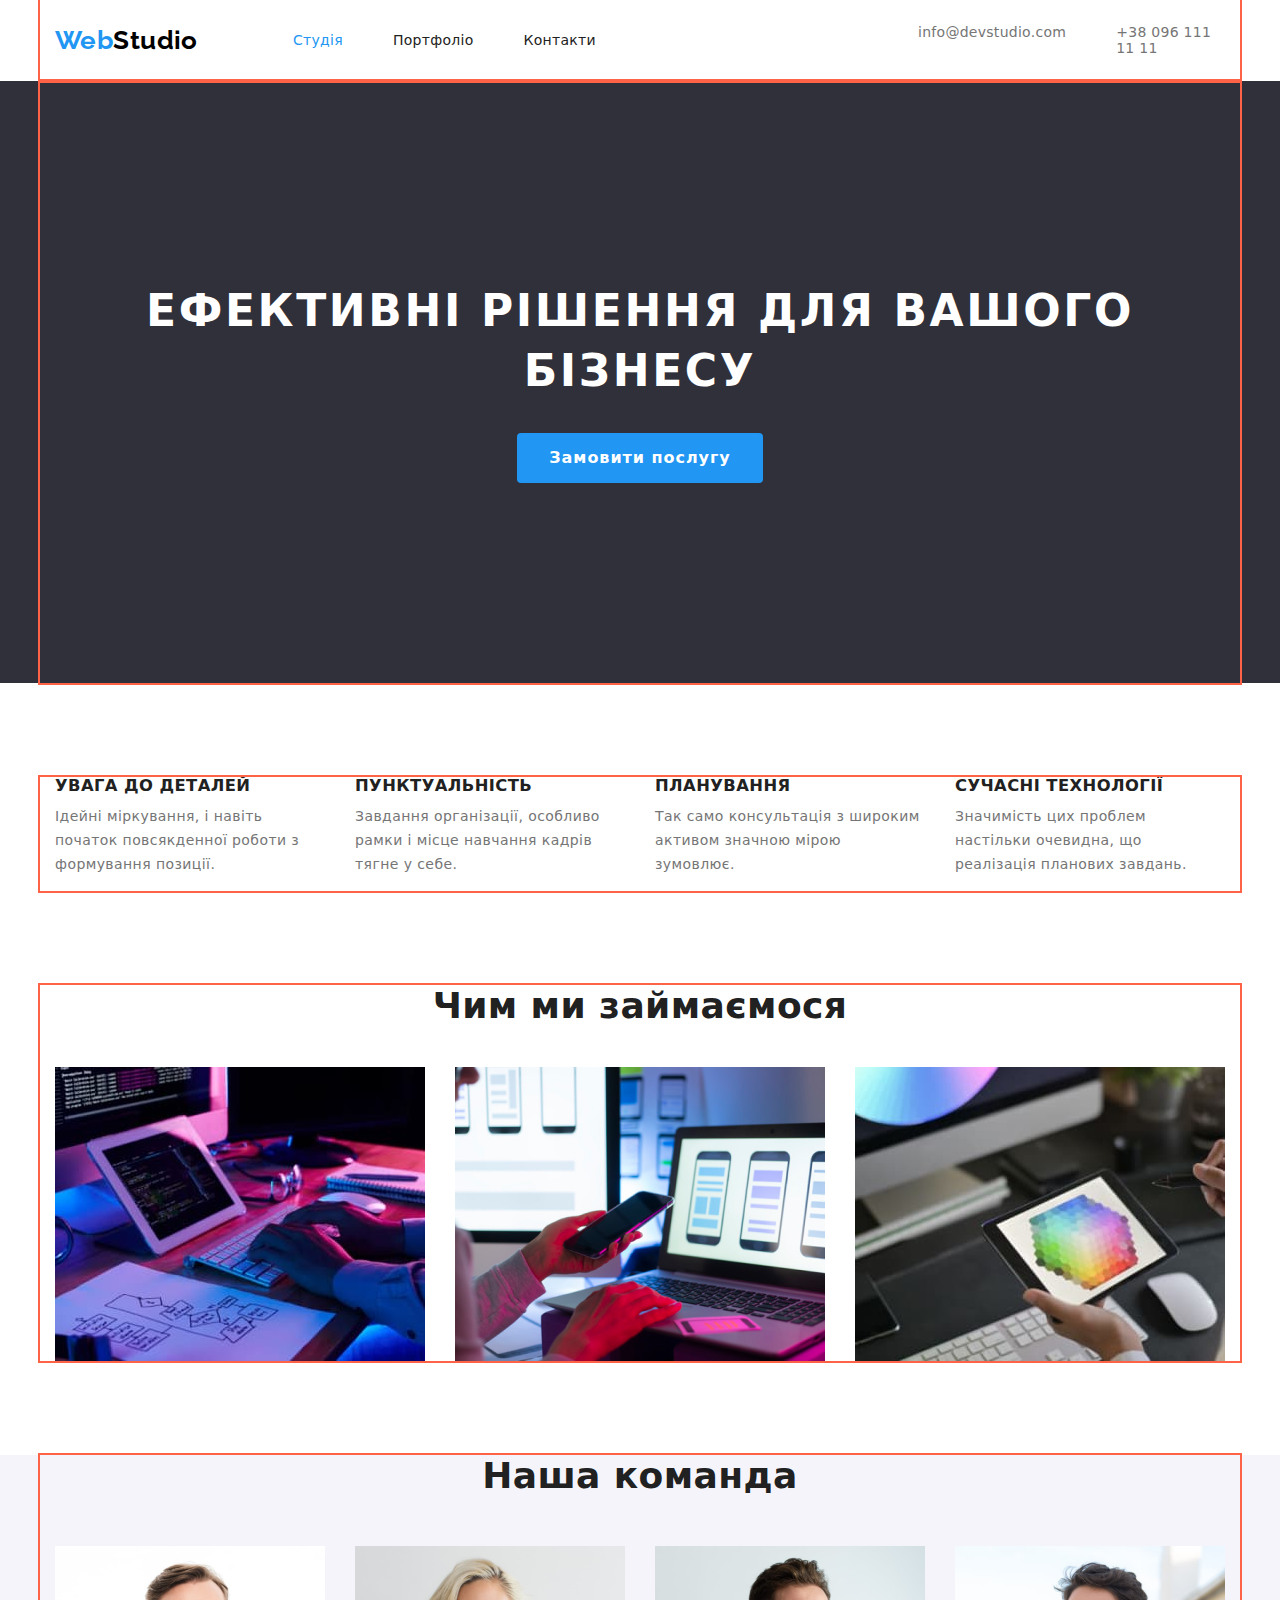
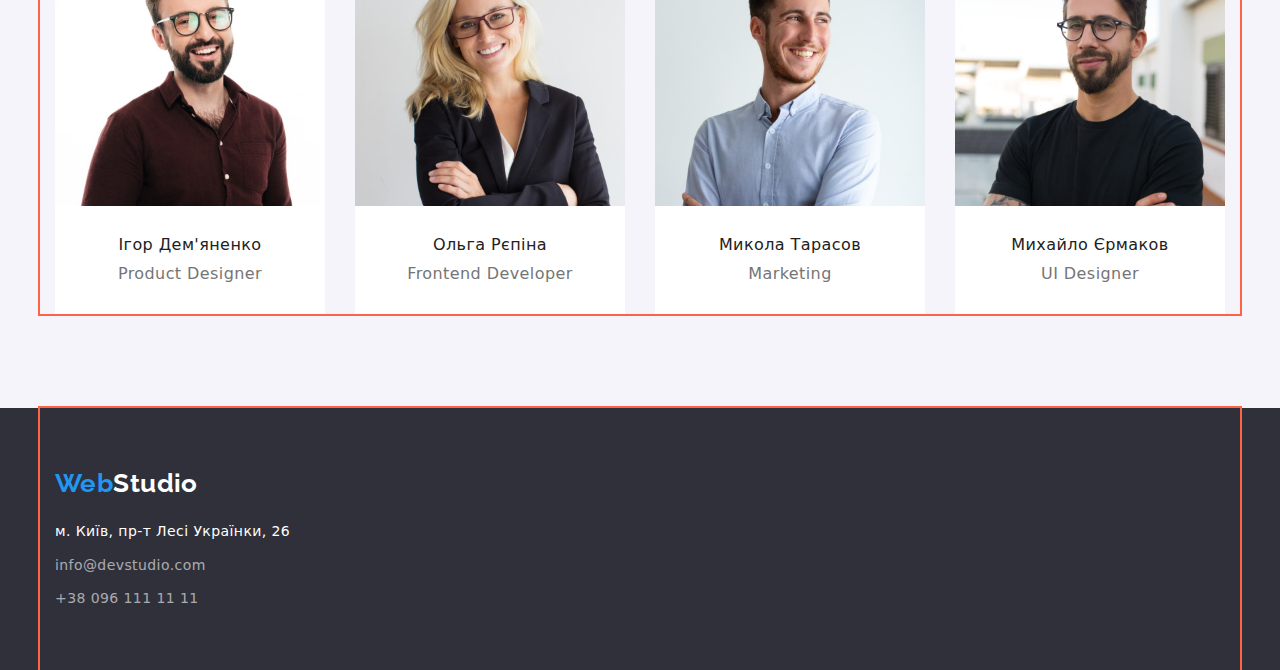
==== commit e1ee999f: "Редагую код" ====
--- a/index.html
+++ b/index.html
@@ -10,6 +10,8 @@
         rel="stylesheet">
     
     <link rel="stylesheet" href="./css/styles.css">
+
+    <link rel="stylesheet" href="https://cdnjs.cloudflare.com/ajax/libs/modern-normalize/1.1.0/modern-normalize.min.css">
 </head>
 <body>
 
@@ -67,7 +69,7 @@
         </section>
     
         <!--Що ми робимо?-->
-        <section class="section">
+        <section class="section main-our-work">
             <div class="container">
                 <h2 class="our-work-title">Чим ми займаємося</h2>
                 <ul class="work-list">
--- a/css/styles.css
+++ b/css/styles.css
@@ -39,8 +39,8 @@
     margin-left: auto;
     margin-right: auto;
 
-    width: 1170px;
-    /* outline: 2px solid tomato; */
+    width: 1200px;
+    outline: 2px solid tomato;
 }
 
 /* header */
@@ -92,6 +92,7 @@
 .header-list {
     display: flex;
     margin-left: 93px;
+    width: 281px;
 }
 
 .header-list .item {
@@ -122,6 +123,7 @@
 .header-address-list {
     display: flex;
     margin-left: auto;
+    width: 307px;
 }
 
 .header-address-list .item + .item {
@@ -240,6 +242,10 @@
 }
 
 /* our-work-section */
+.main-our-work {
+    padding-top: 0;
+}
+
 .work-list {
     display: flex;
 }
@@ -265,6 +271,8 @@
 
 /* team-section */
 .main-team {
+    padding-top: 0;
+
     background-color: #F5F4FA;
 }
 
@@ -359,13 +367,11 @@
 .filter-section {
     padding-top: 94px;
     padding-bottom: 94px;
-    margin: 0;
 }
 
 .filter-list {
     display: flex;
-    margin: 0;
-    padding: 0px;
+    margin-bottom: 50px;
     justify-content: center;
 }
 
@@ -399,9 +405,7 @@
 
 /* Роботи */
 .port-work-section {
-    padding-top: 94px;
     padding-bottom: 94px;
-    margin: 0;
 }
 
 .port-work-list {
@@ -428,6 +432,12 @@
     text-decoration: none;
 }
 
+.filter-div {
+    margin: 0;
+    padding: 20px 24px;
+    width: 370px;
+}
+
 .filter-title {
     color: var(--title-text-color);
     font-weight: 700;
@@ -437,6 +447,8 @@
 }
 
 .filter-text {
+    margin: 0;
+
     color: var(--primary-text-color);
     font-size: 16px;
     line-height: 1.87;
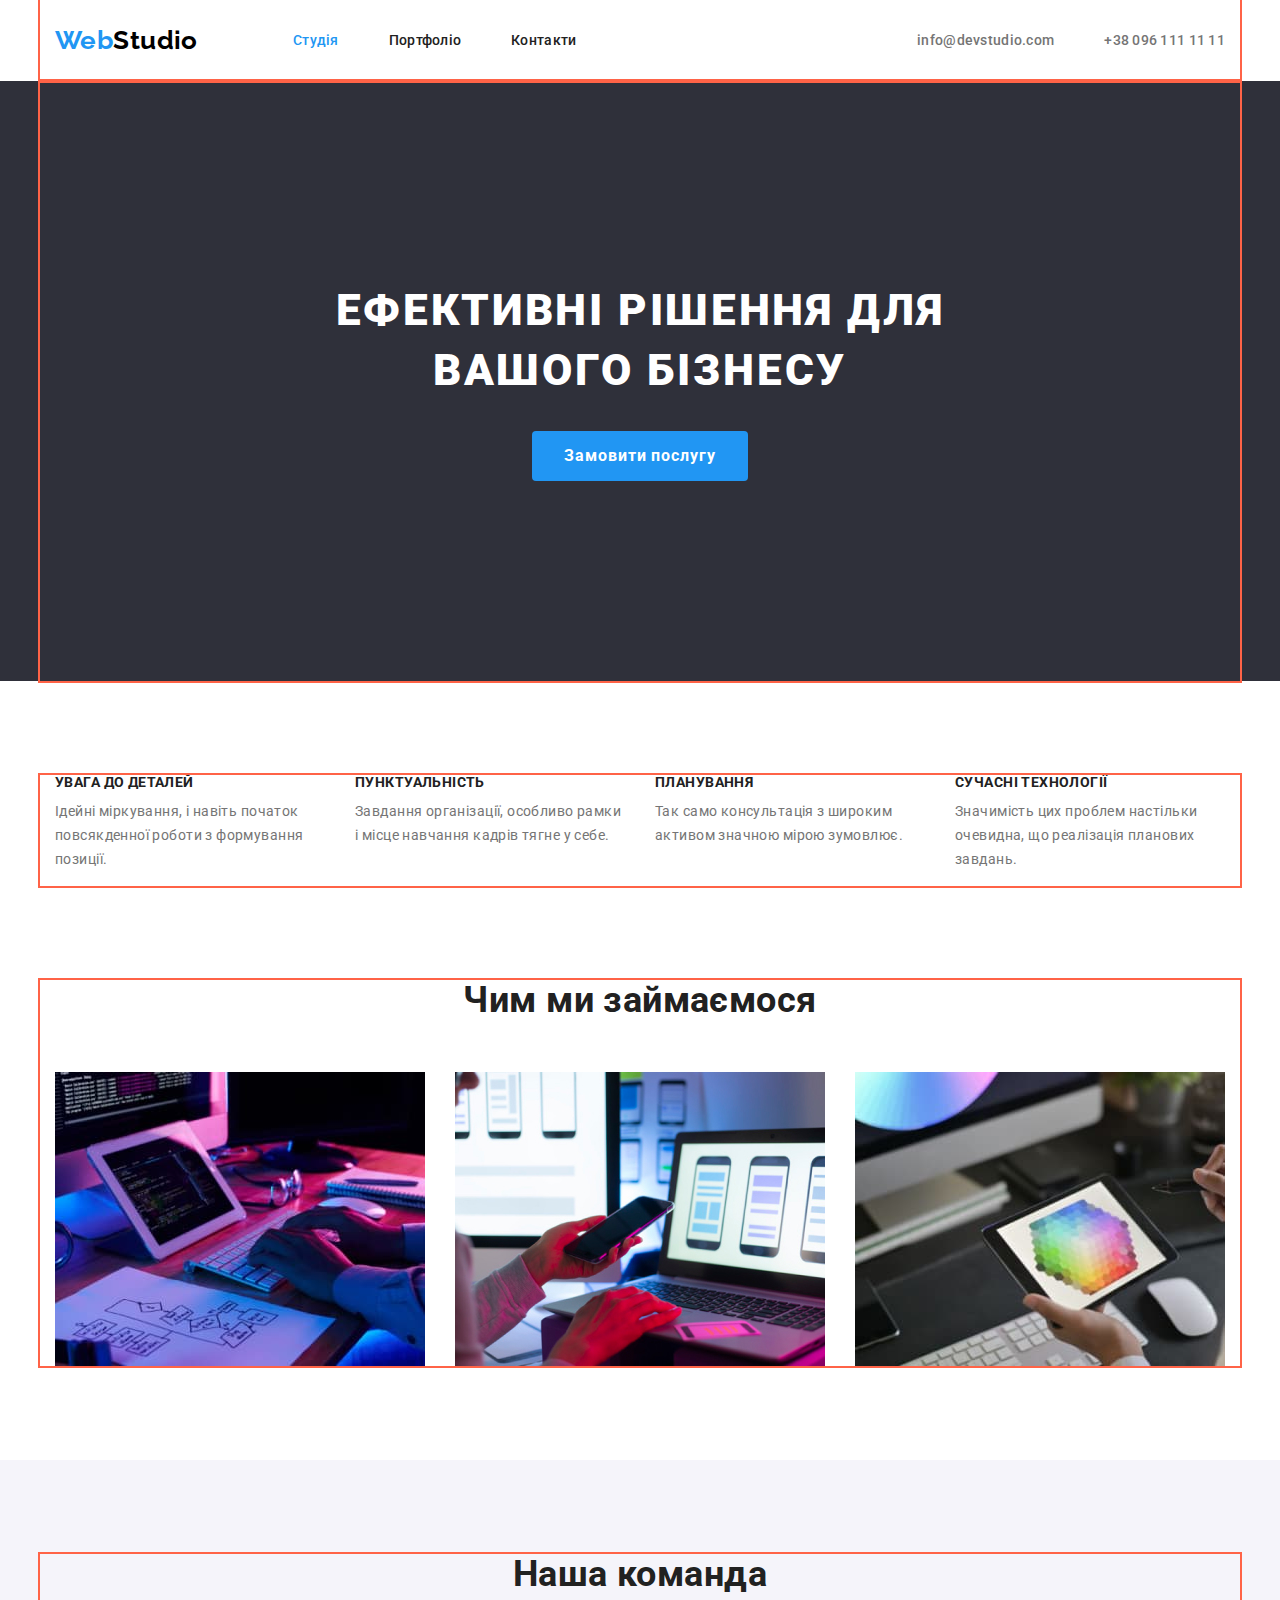
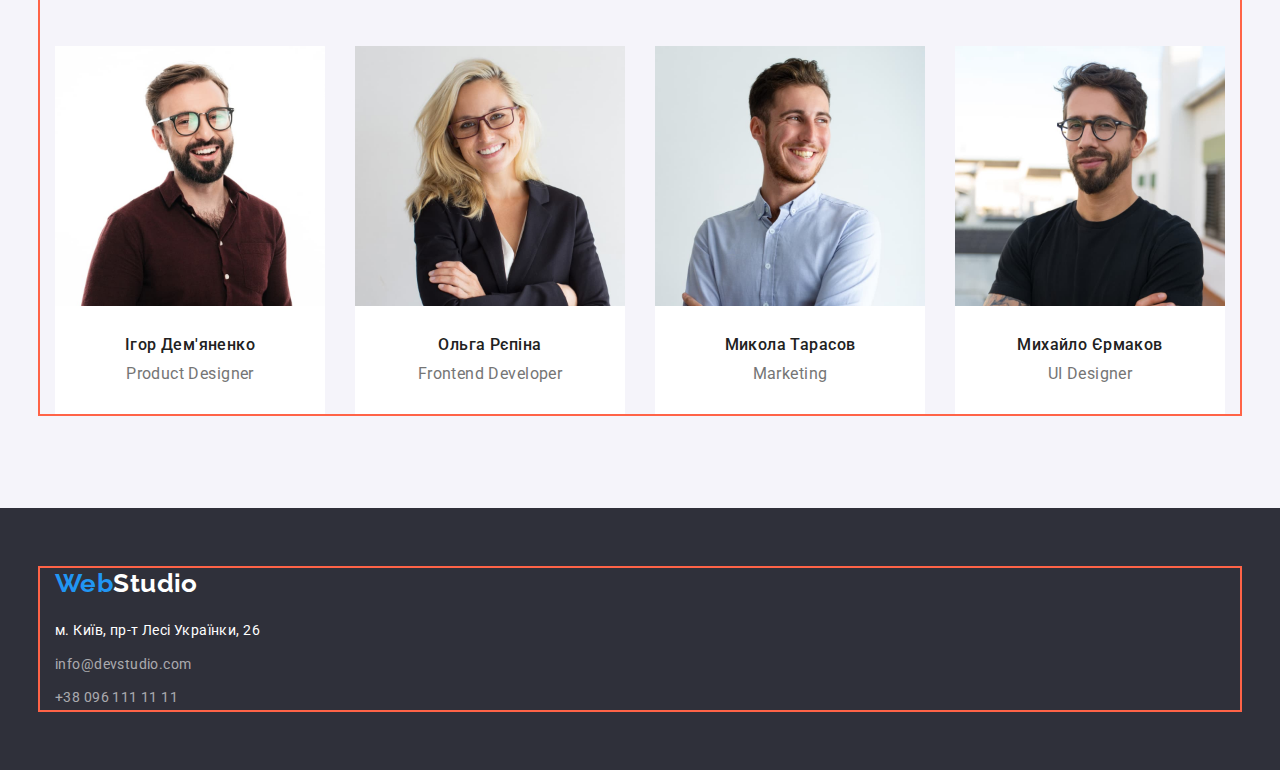
==== commit 207e5529: "Редагує код" ====
--- a/index.html
+++ b/index.html
@@ -5,13 +5,13 @@
     <meta http-equiv="X-UA-Compatible" content="IE=edge">
     <meta name="viewport" content="width=device-width, initial-scale=1.0">
     <title>Document</title>
+
+    <link rel="stylesheet" href="https://cdnjs.cloudflare.com/ajax/libs/modern-normalize/1.1.0/modern-normalize.min.css">
    
     <link href="https://fonts.googleapis.com/css2?family=Raleway:wght@700&family=Roboto:wght@400;500;700;900&display=swap"
         rel="stylesheet">
     
     <link rel="stylesheet" href="./css/styles.css">
-
-    <link rel="stylesheet" href="https://cdnjs.cloudflare.com/ajax/libs/modern-normalize/1.1.0/modern-normalize.min.css">
 </head>
 <body>
 
--- a/css/styles.css
+++ b/css/styles.css
@@ -44,6 +44,10 @@
 }
 
 /* header */
+.portfolio-header {
+    padding-bottom: 94px;
+}
+
 .main-nav {
     display: flex;
     align-items: center;
@@ -123,7 +127,6 @@
 .header-address-list {
     display: flex;
     margin-left: auto;
-    width: 307px;
 }
 
 .header-address-list .item + .item {
@@ -174,8 +177,10 @@
 }
 
 .hero-title {
-    margin-top: 0;
-    margin-bottom: 32px;
+    margin-bottom: 30px;
+    margin-left: auto;
+    margin-right: auto;
+    width: 696px;
 
     color: #FFFFFF;
     font-weight: 900;
@@ -230,6 +235,7 @@
     margin-bottom: 10px;
 
     color: var(--title-text-color);
+    font-size: 14px;
     font-weight: 700;
     line-height: 1.14;
     text-transform: uppercase;
@@ -260,7 +266,7 @@
 
 .our-work-title {
     margin-top: 0px;
-    margin-bottom: 40px;
+    margin-bottom: 50px;
 
     color: var(--title-text-color);
     font-weight: 700;
@@ -271,8 +277,6 @@
 
 /* team-section */
 .main-team {
-    padding-top: 0;
-
     background-color: #F5F4FA;
 }
 
@@ -326,18 +330,16 @@
 /* footer */
 
 .footer {
+    padding-top: 60px;
+    padding-bottom: 60px;
+
     background-color: #2F303A;
 }
 
 .footer-logo {
     display: inline-block;
-    padding-top: 60px;
-    padding-bottom: 20px;
-    text-decoration: none;
-}
-
-.footer-list {
-    padding-bottom: 60px;
+    margin-bottom: 20px;
+    text-decoration: none;
 }
 
 .footer-list .item {
@@ -365,7 +367,7 @@
 
 /* PORTFOLIO.HTML */
 .filter-section {
-    padding-top: 94px;
+    /* padding-top: 94px; */
     padding-bottom: 94px;
 }
 
@@ -433,17 +435,23 @@
 }
 
 .filter-div {
-    margin: 0;
+    border-left: ;
     padding: 20px 24px;
     width: 370px;
 }
 
 .filter-title {
+    margin-bottom: 4px;
+
     color: var(--title-text-color);
     font-weight: 700;
     font-size: 18px;
     line-height: 2;    
     letter-spacing: 0.06em;
+}
+
+.correct {
+    flex-basis: calc((100% - 0px) / 1);
 }
 
 .filter-text {
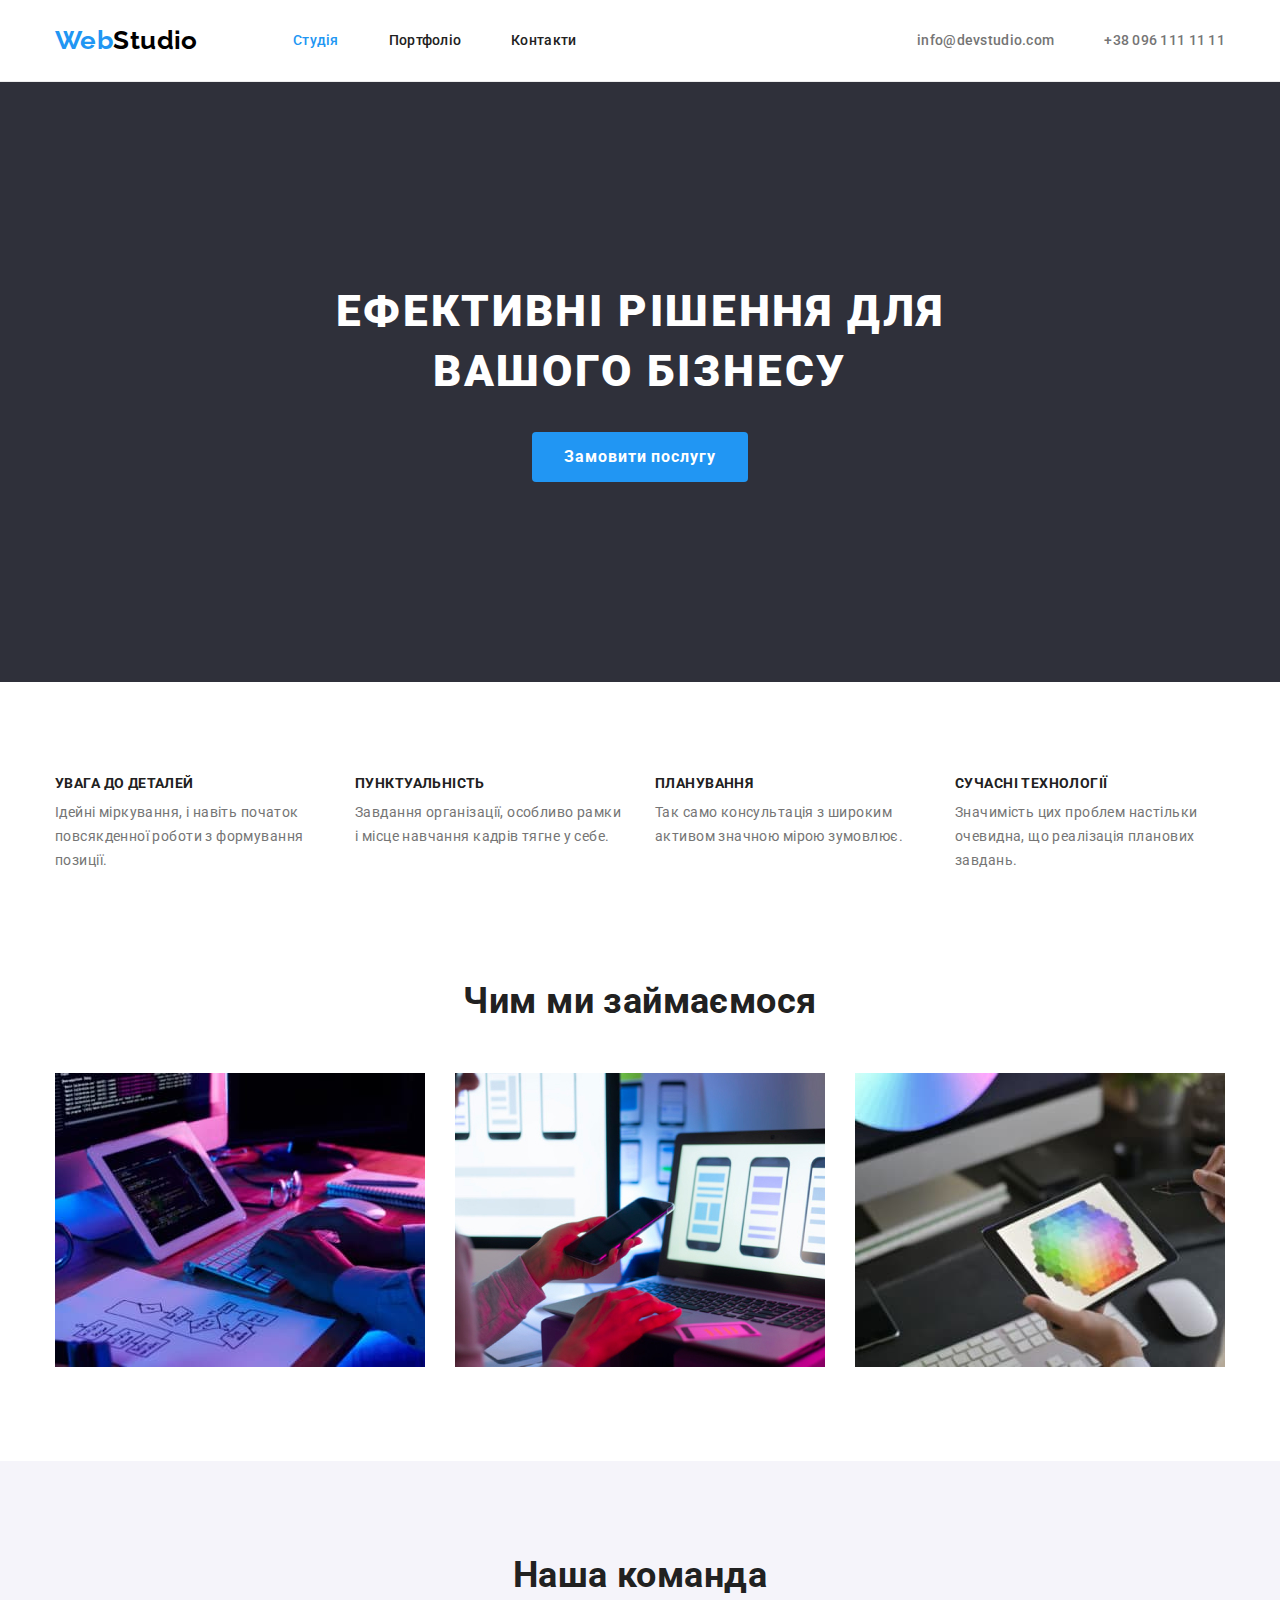
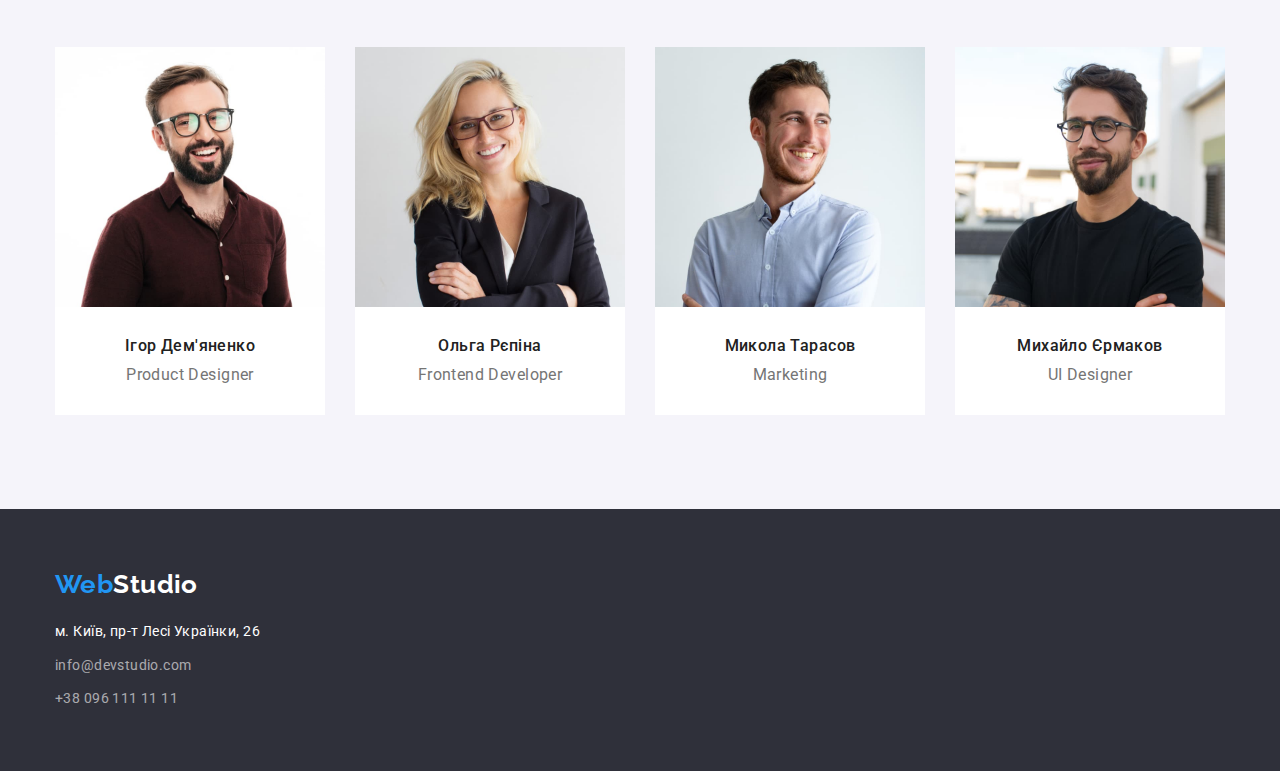
==== commit d162d3d9: "Редагує код" ====
--- a/index.html
+++ b/index.html
@@ -16,7 +16,7 @@
 <body>
 
     <!-- Шапка сайта -->
-    <header>
+    <header class="header">
         <nav class="container main-nav">
             <a lang="en" href="./index.html" class="header-logo"><span class="web">Web</span><span class="header-studio">Studio</span></a>
 
--- a/css/styles.css
+++ b/css/styles.css
@@ -40,12 +40,12 @@
     margin-right: auto;
 
     width: 1200px;
-    outline: 2px solid tomato;
+    /* outline: 2px solid tomato; */
 }
 
 /* header */
-.portfolio-header {
-    padding-bottom: 94px;
+.header {
+    border-bottom: 1px solid #ECECEC;
 }
 
 .main-nav {
@@ -367,7 +367,7 @@
 
 /* PORTFOLIO.HTML */
 .filter-section {
-    /* padding-top: 94px; */
+    padding-top: 94px;
     padding-bottom: 94px;
 }
 
@@ -415,11 +415,13 @@
     margin: 0;
     padding: 0px;
     flex-wrap: wrap;
+    gap: 30px;
 }
 
 .port-work-list .item {
-    margin-right: 30px;
-    margin-bottom: 30px;
+    /* margin-right: 30px; */
+    /* margin-bottom: 30px; */
+    flex-basis: calc((100% - 60px) / 3);
 }
 
 .port-work-list .item:nth-child(3n) {
@@ -435,7 +437,9 @@
 }
 
 .filter-div {
-    border-left: ;
+    border-left: 1px;
+    border-right: 1px;
+    border-bottom: 1px;
     padding: 20px 24px;
     width: 370px;
 }
@@ -450,9 +454,9 @@
     letter-spacing: 0.06em;
 }
 
-.correct {
+/* .correct {
     flex-basis: calc((100% - 0px) / 1);
-}
+} */
 
 .filter-text {
     margin: 0;
